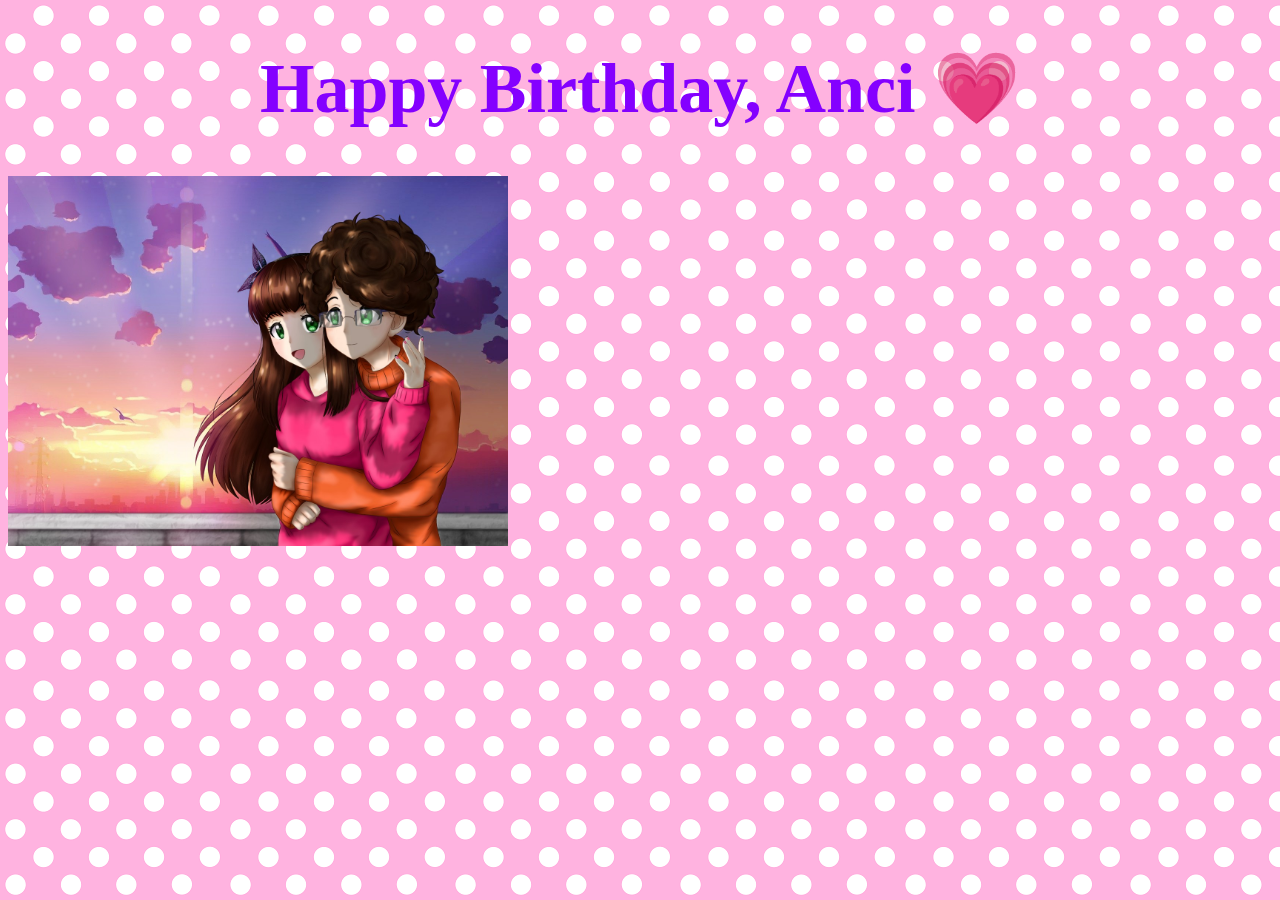
==== index.html @ 355da664 "Background and happy birthday text" ====
<!DOCTYPE html>
<html>
<head>
    <title>happybirthday</title>
    <link rel="stylesheet" href="index.css">
    <link rel="icon" type="image/x-icon" href="favicon.png">
</head>
<body>

    <h1 id="bday">Happy Birthday, Anci &#128151;</h1>
    <img src="images/love.jpg" width="500">

</body>
</html>
---- index.css ----
body {
    background-image: url(background.png);
}

#bday {
    color: rgb(132, 0, 255);
    text-align: center;
    font-size: 70px;
}
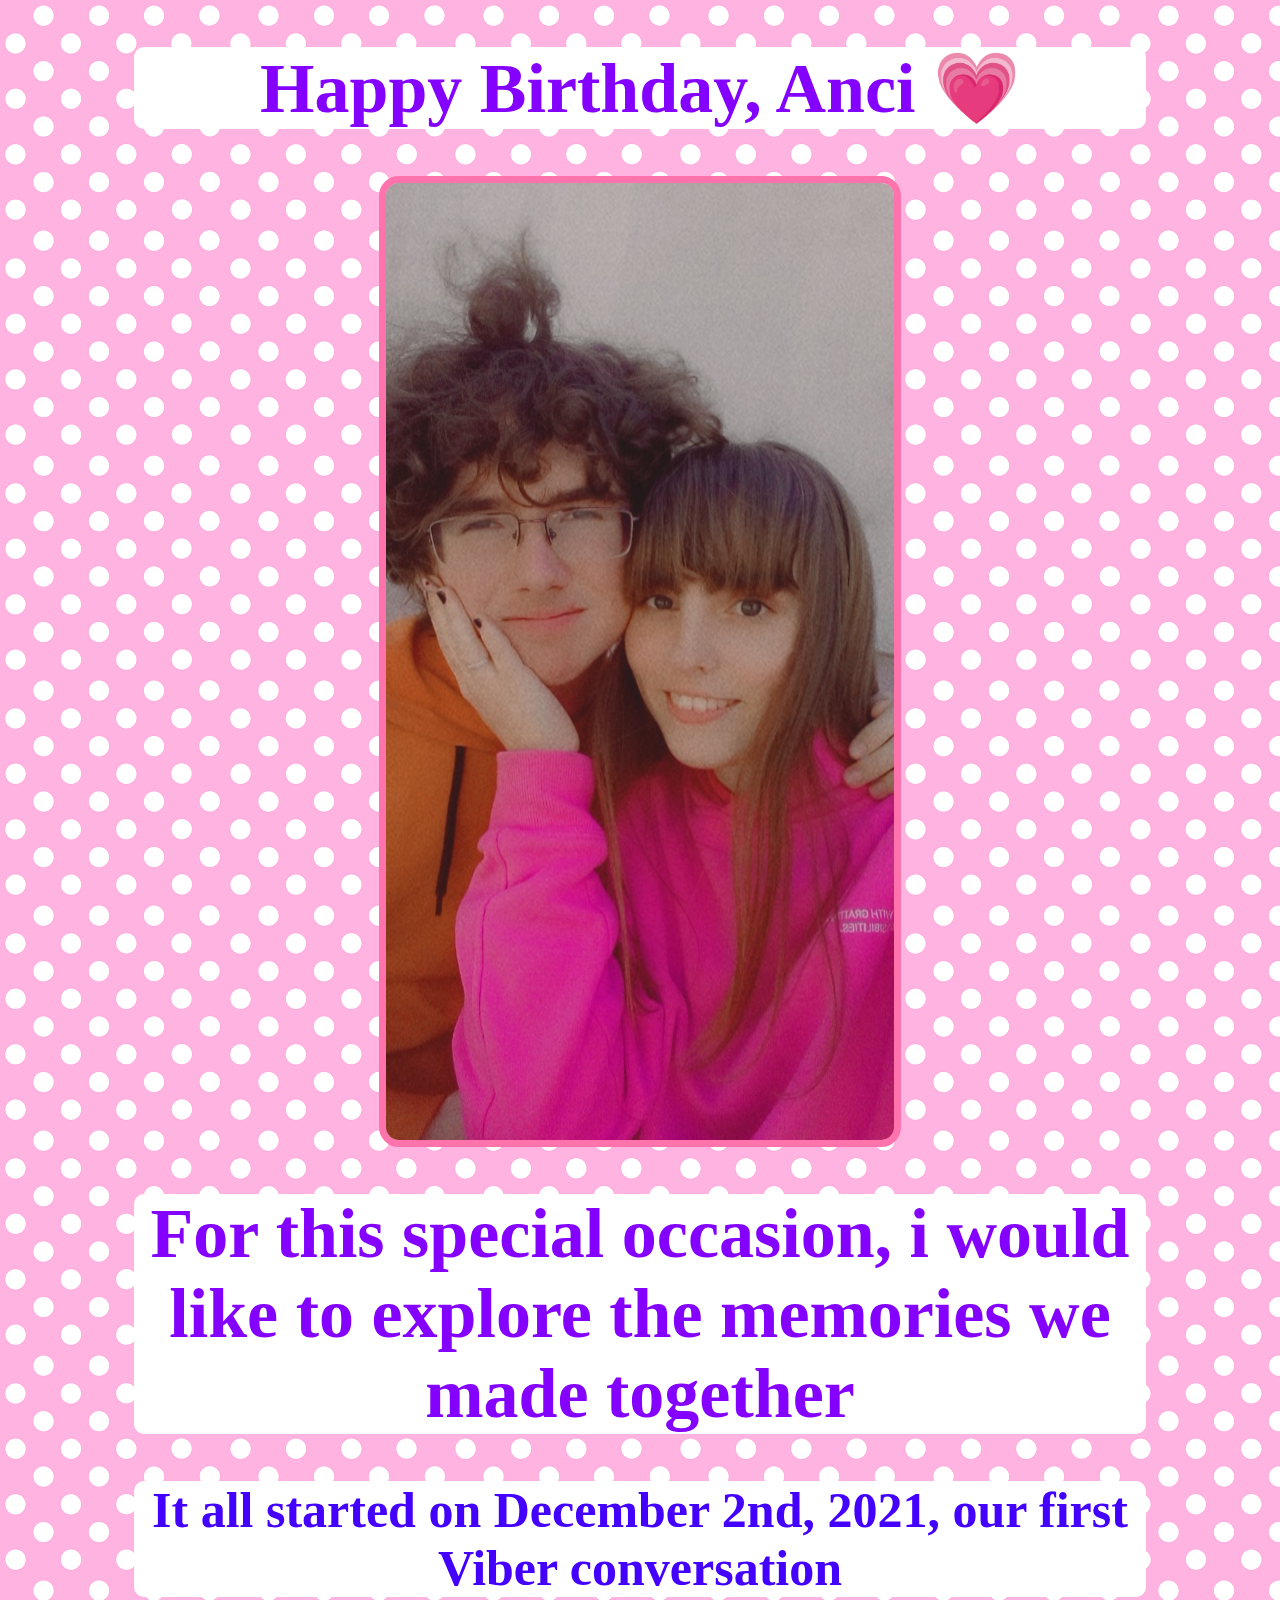
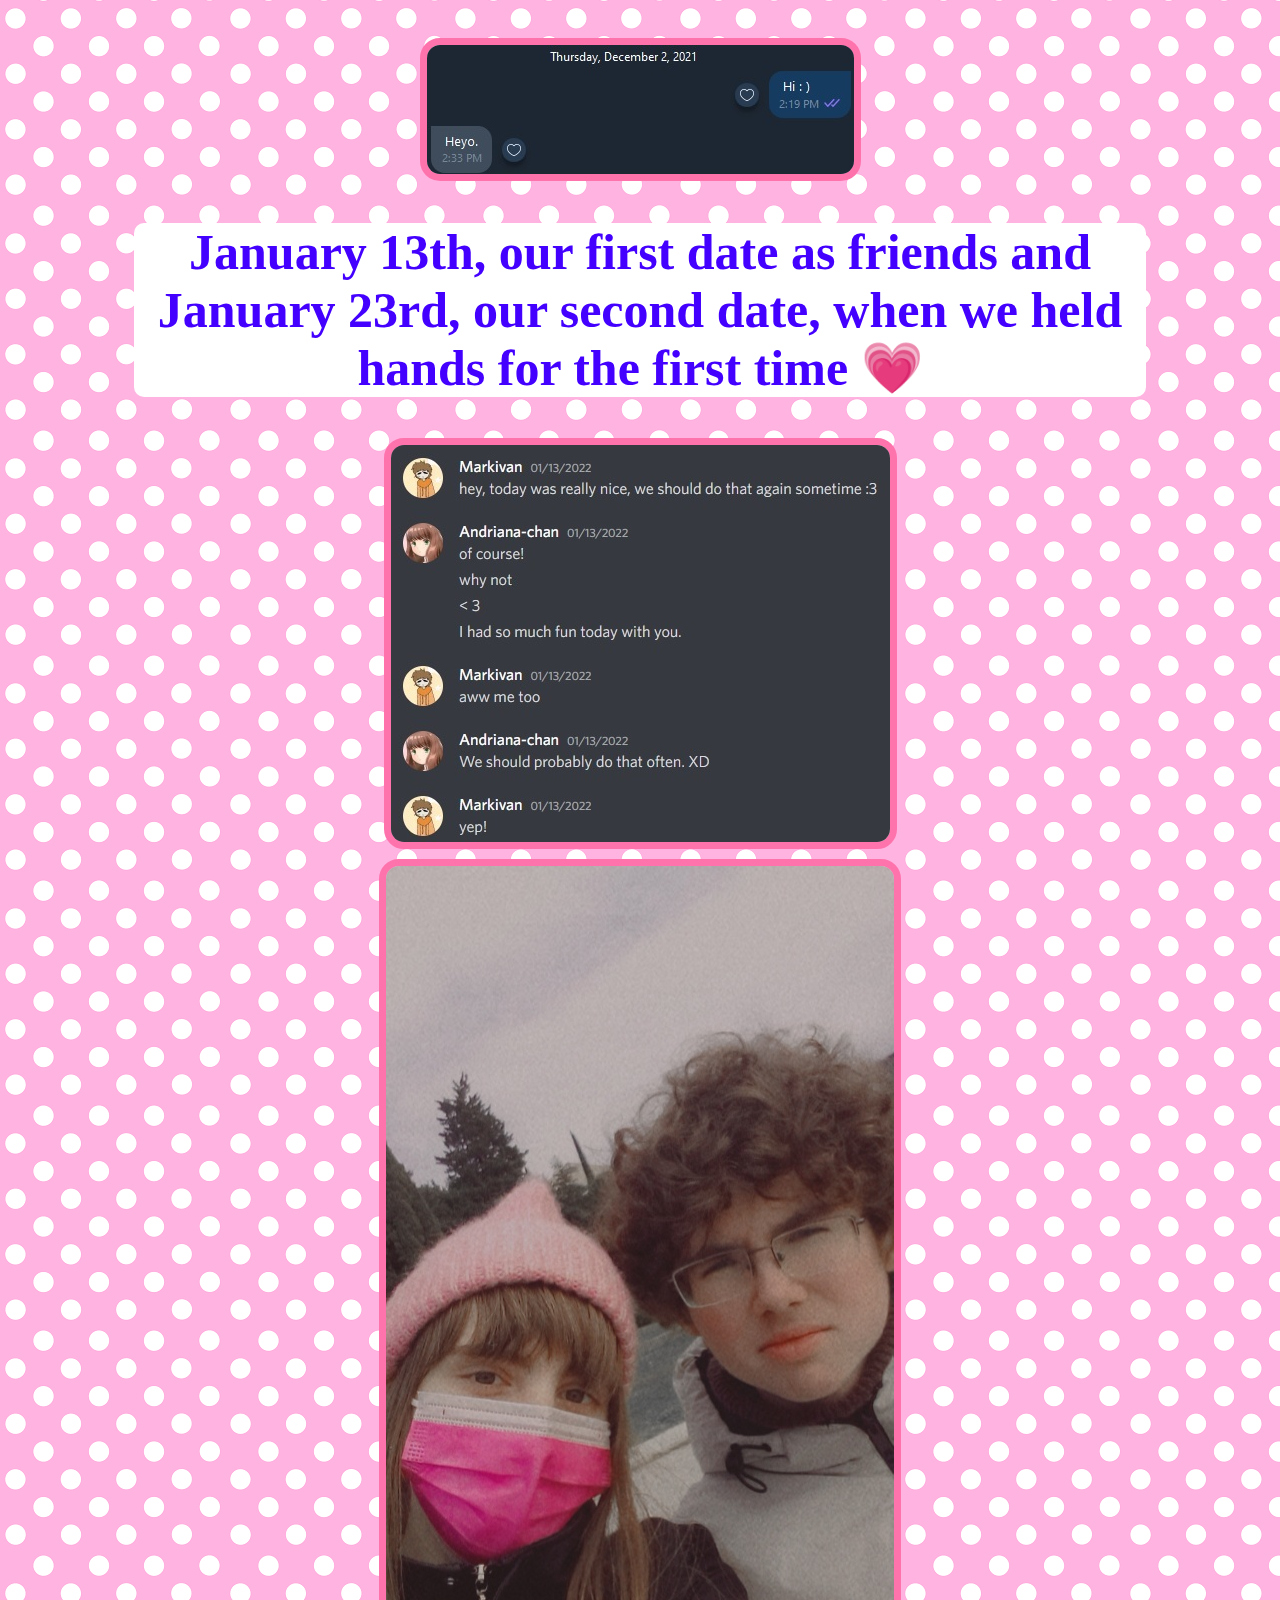
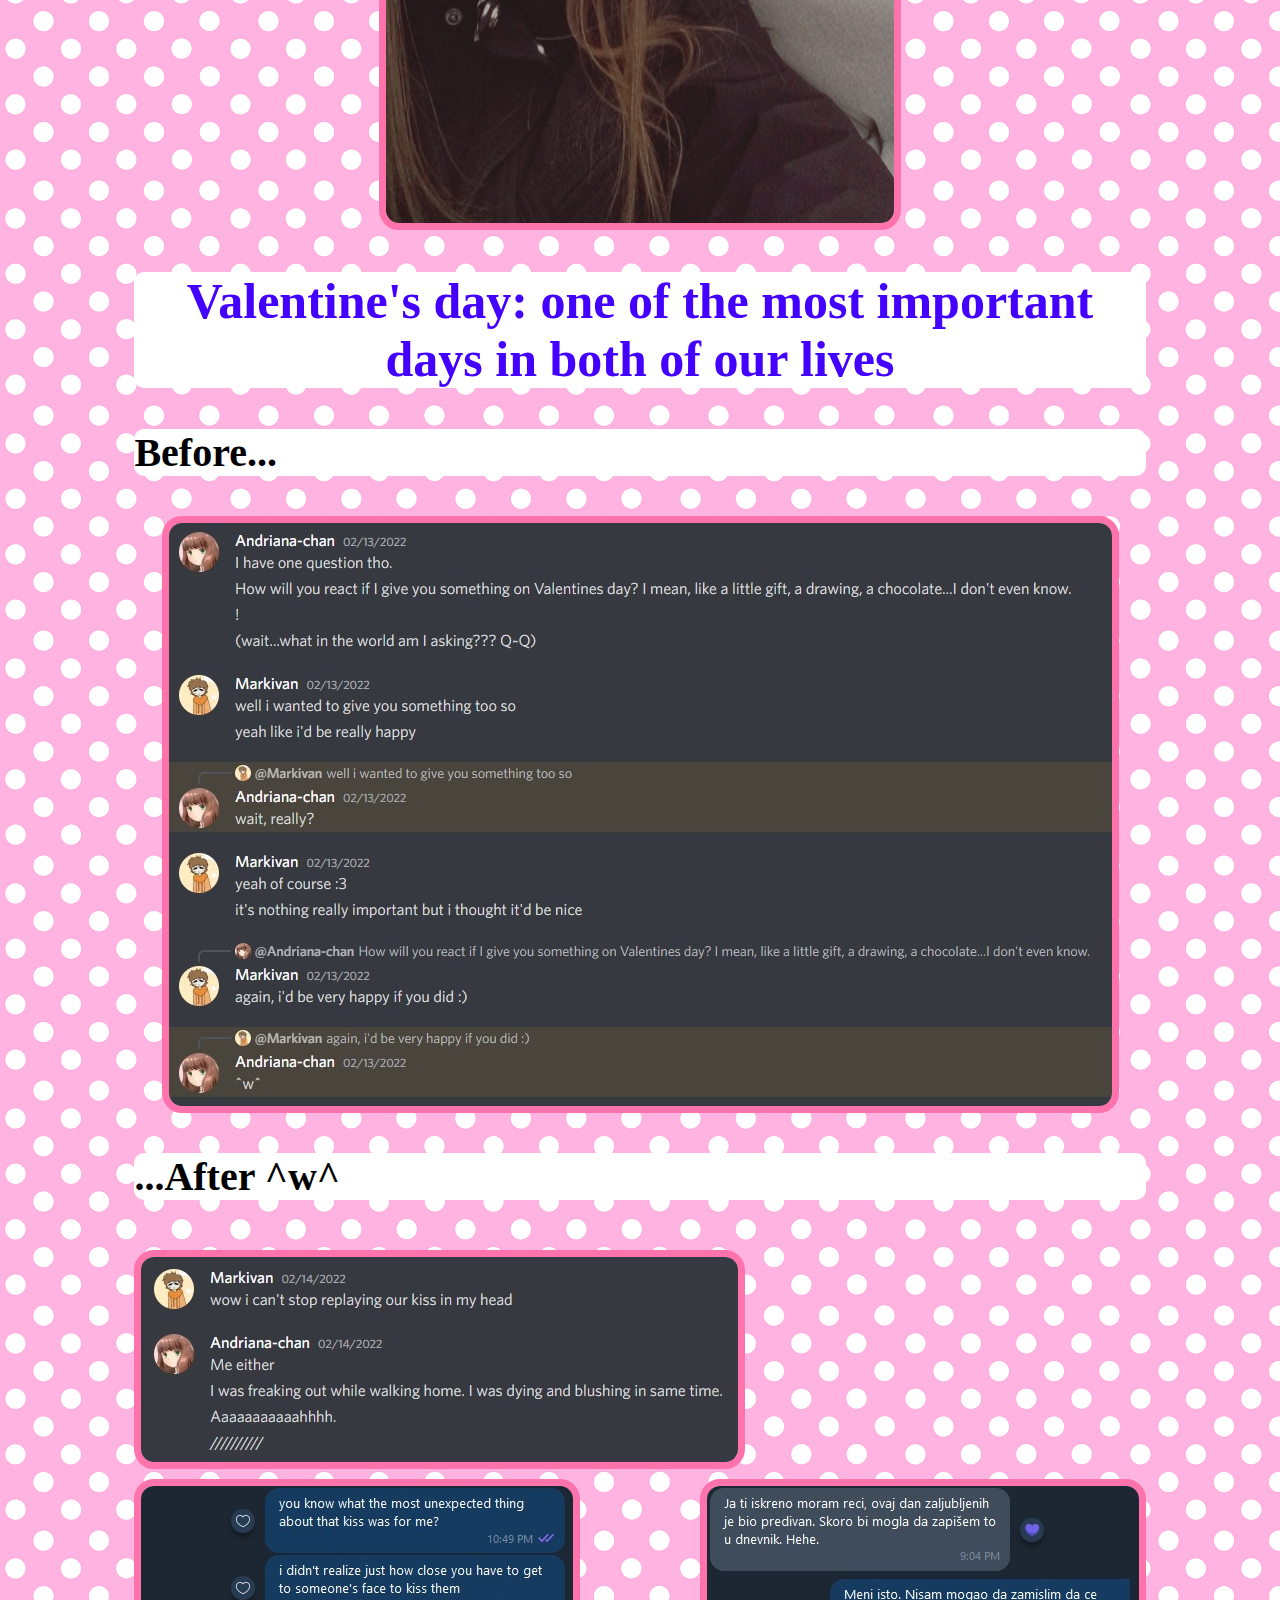
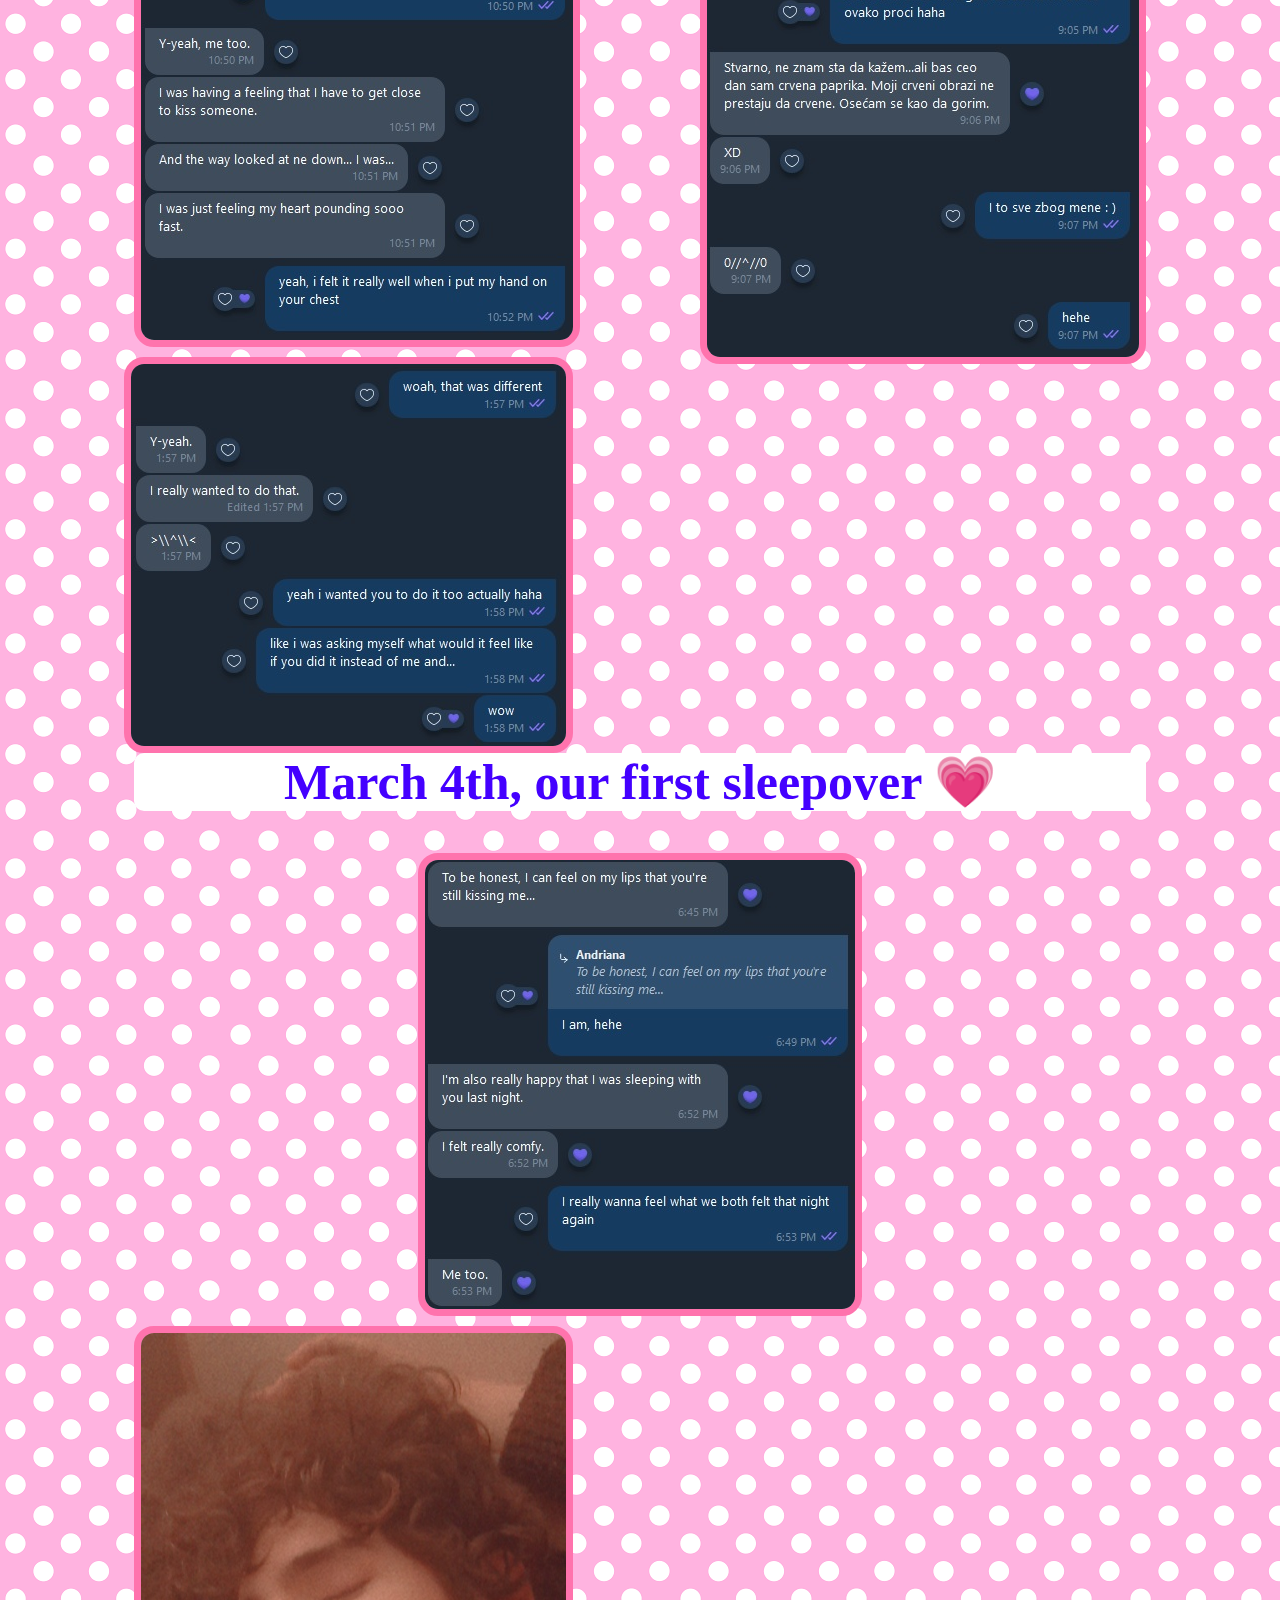
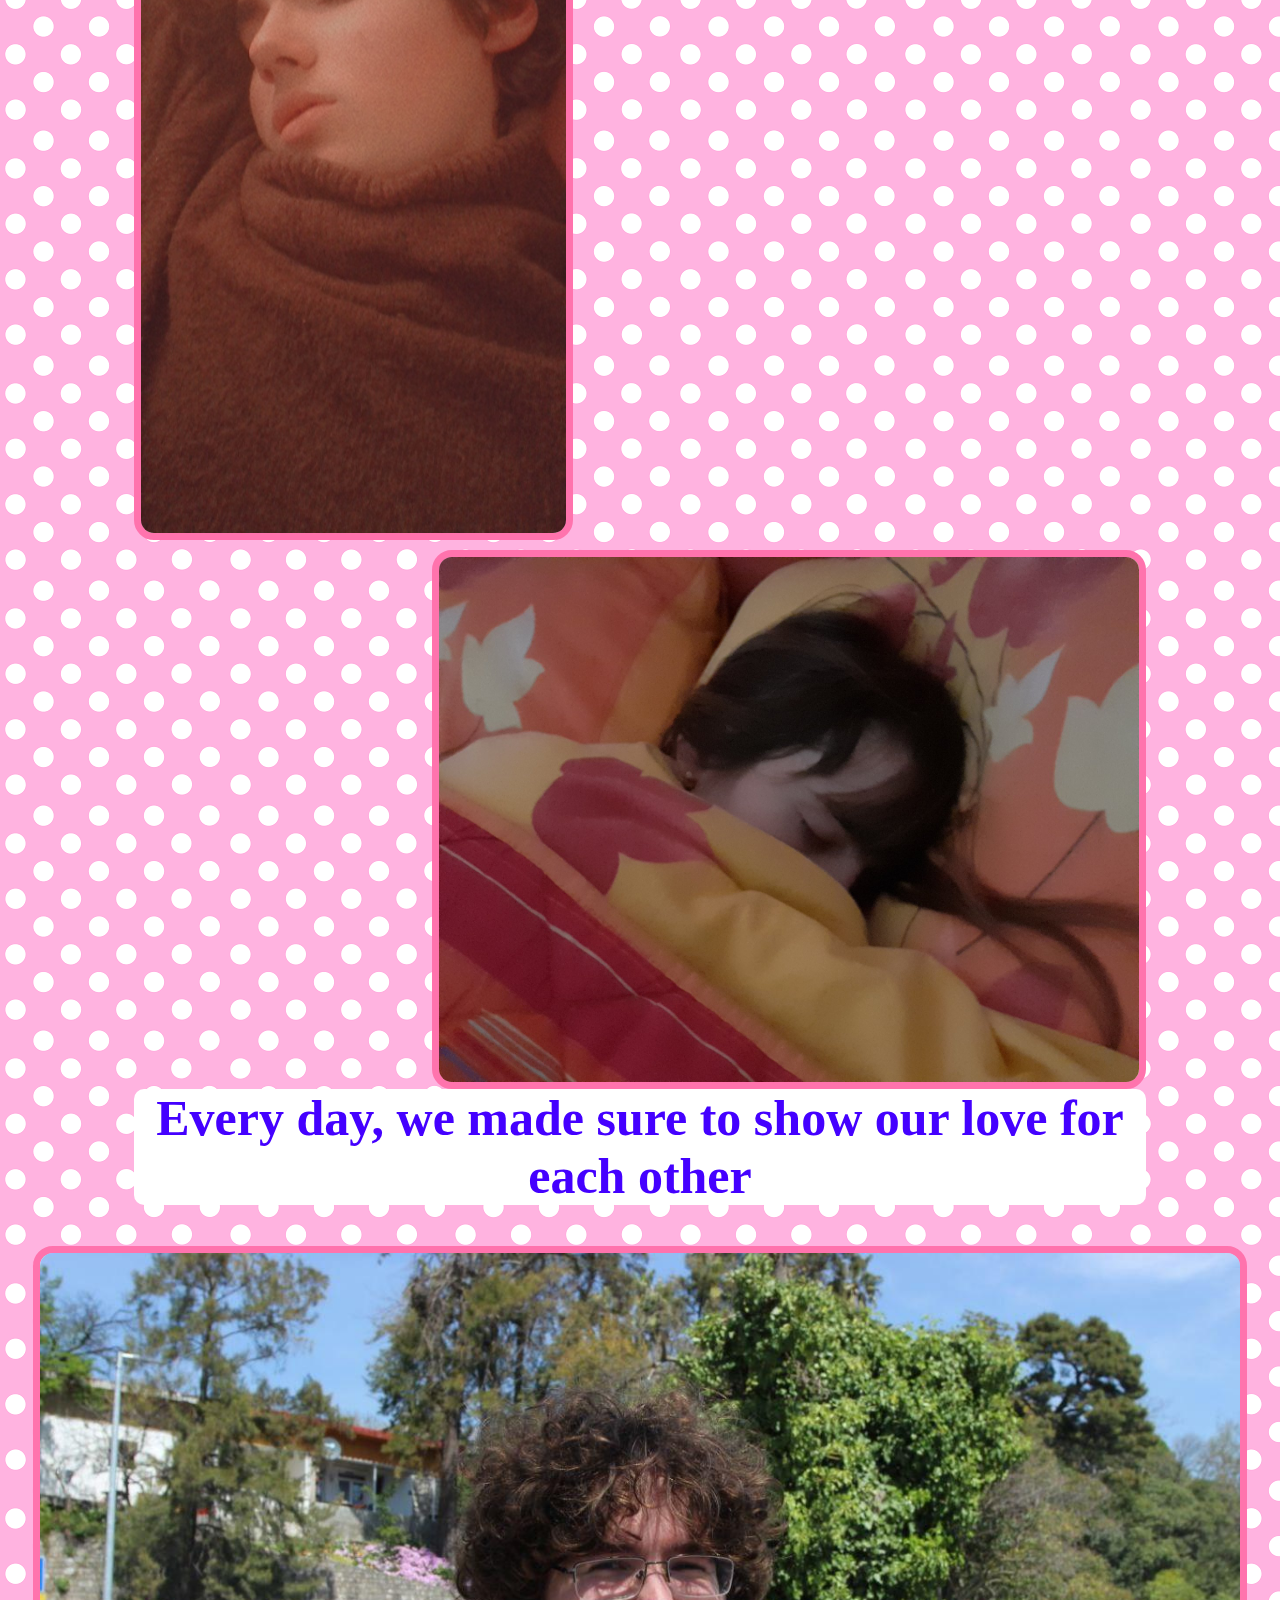
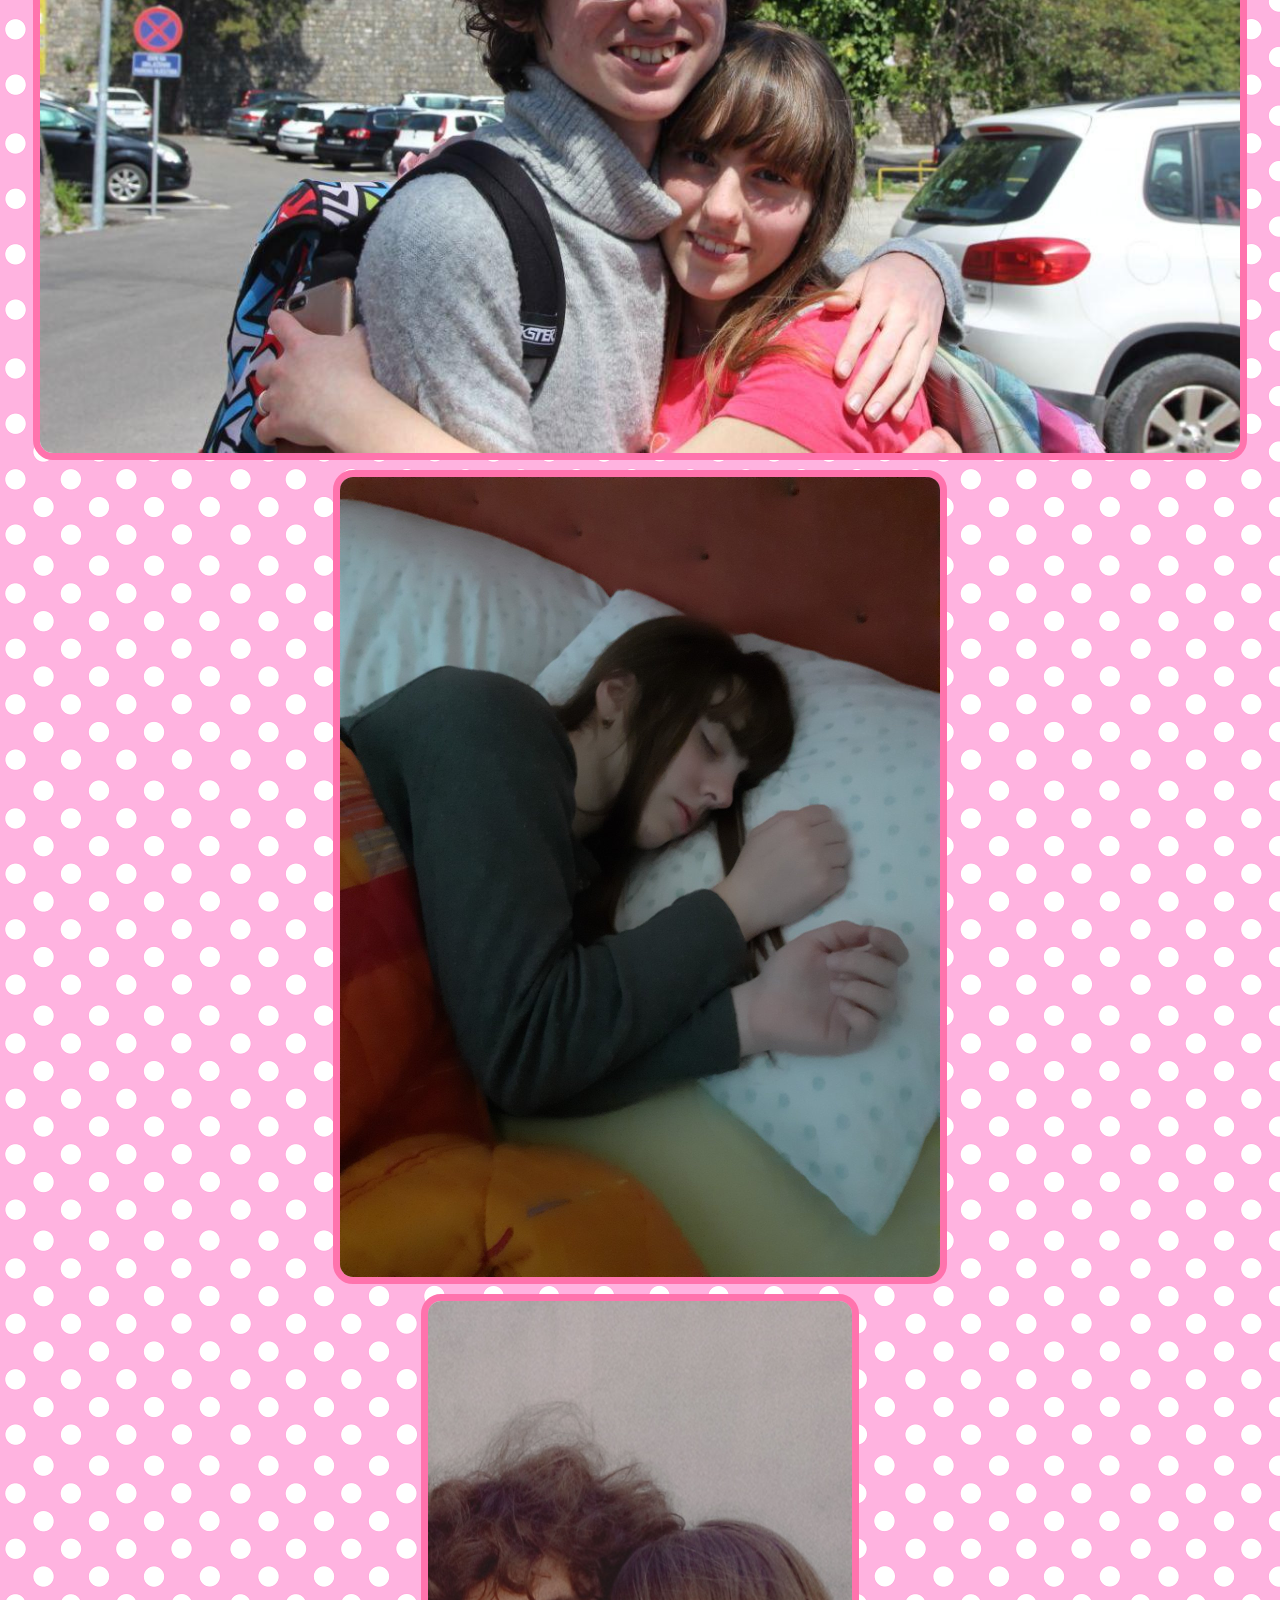
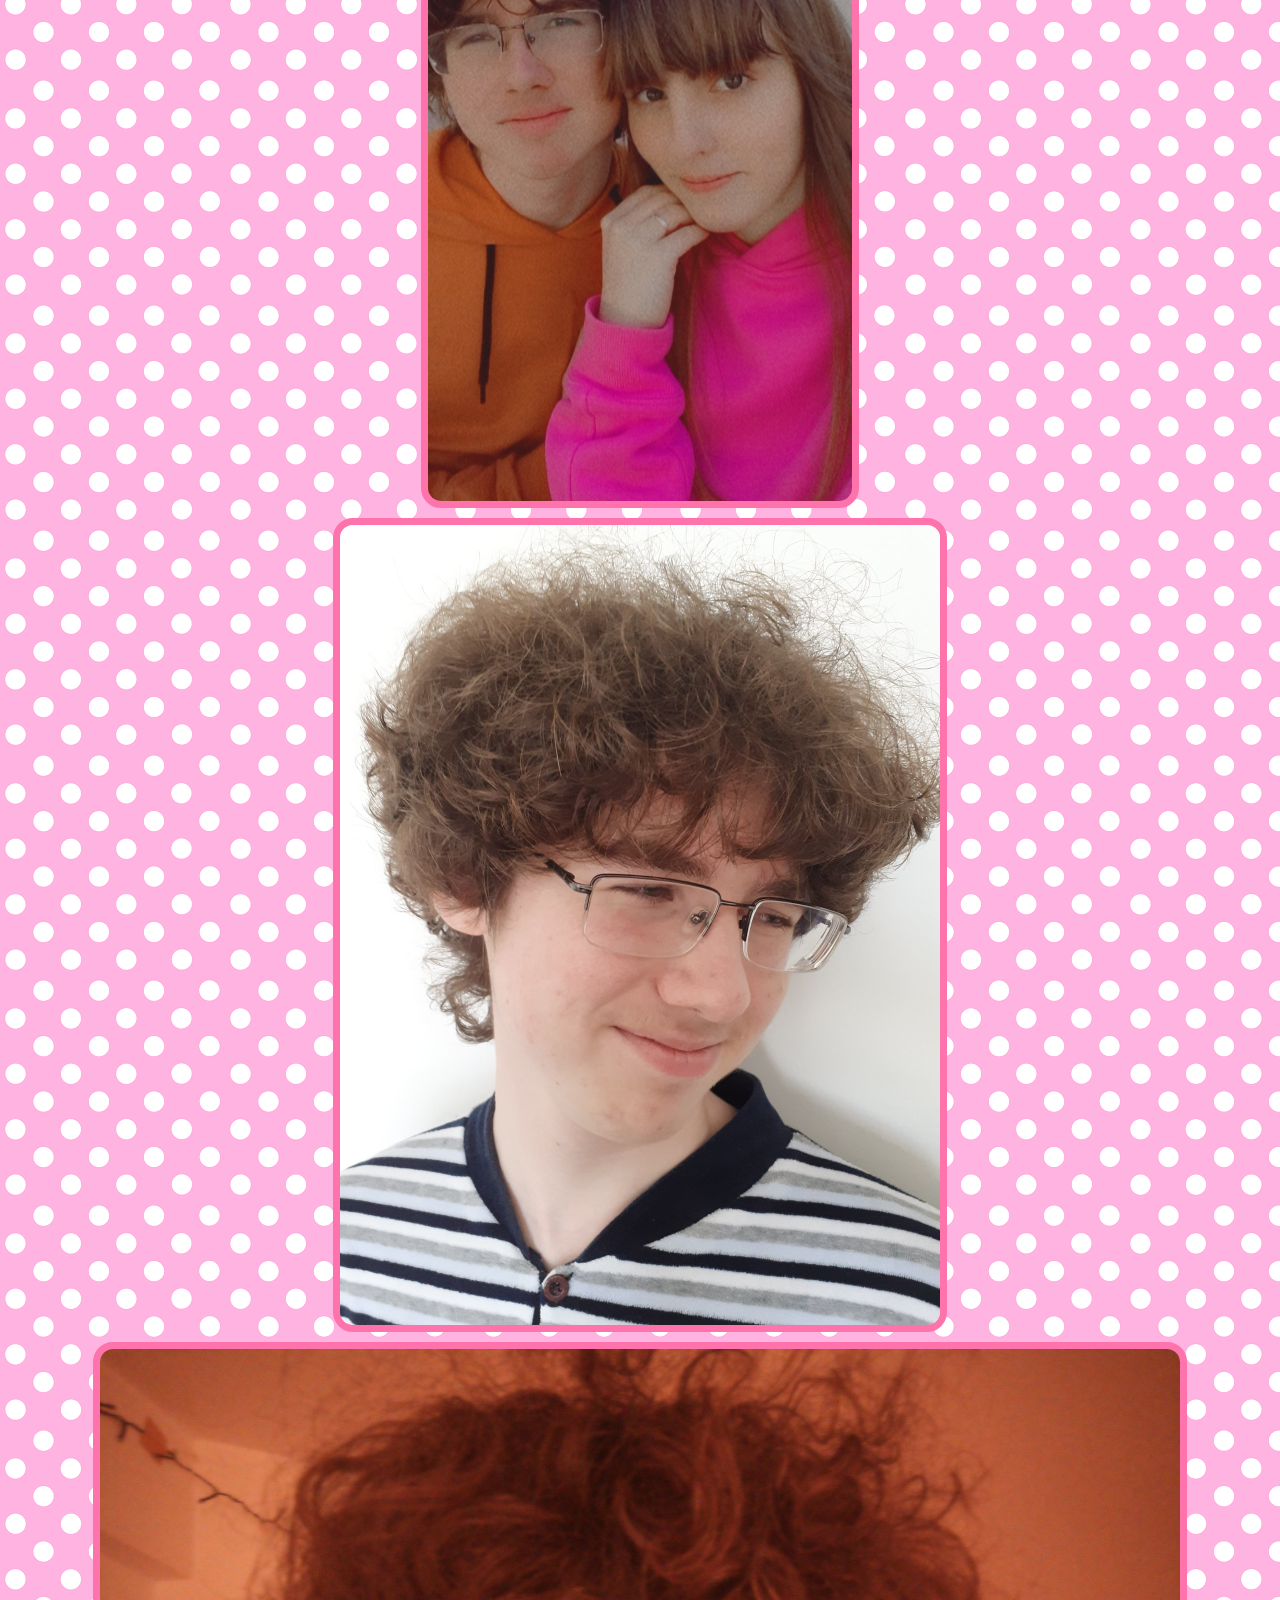
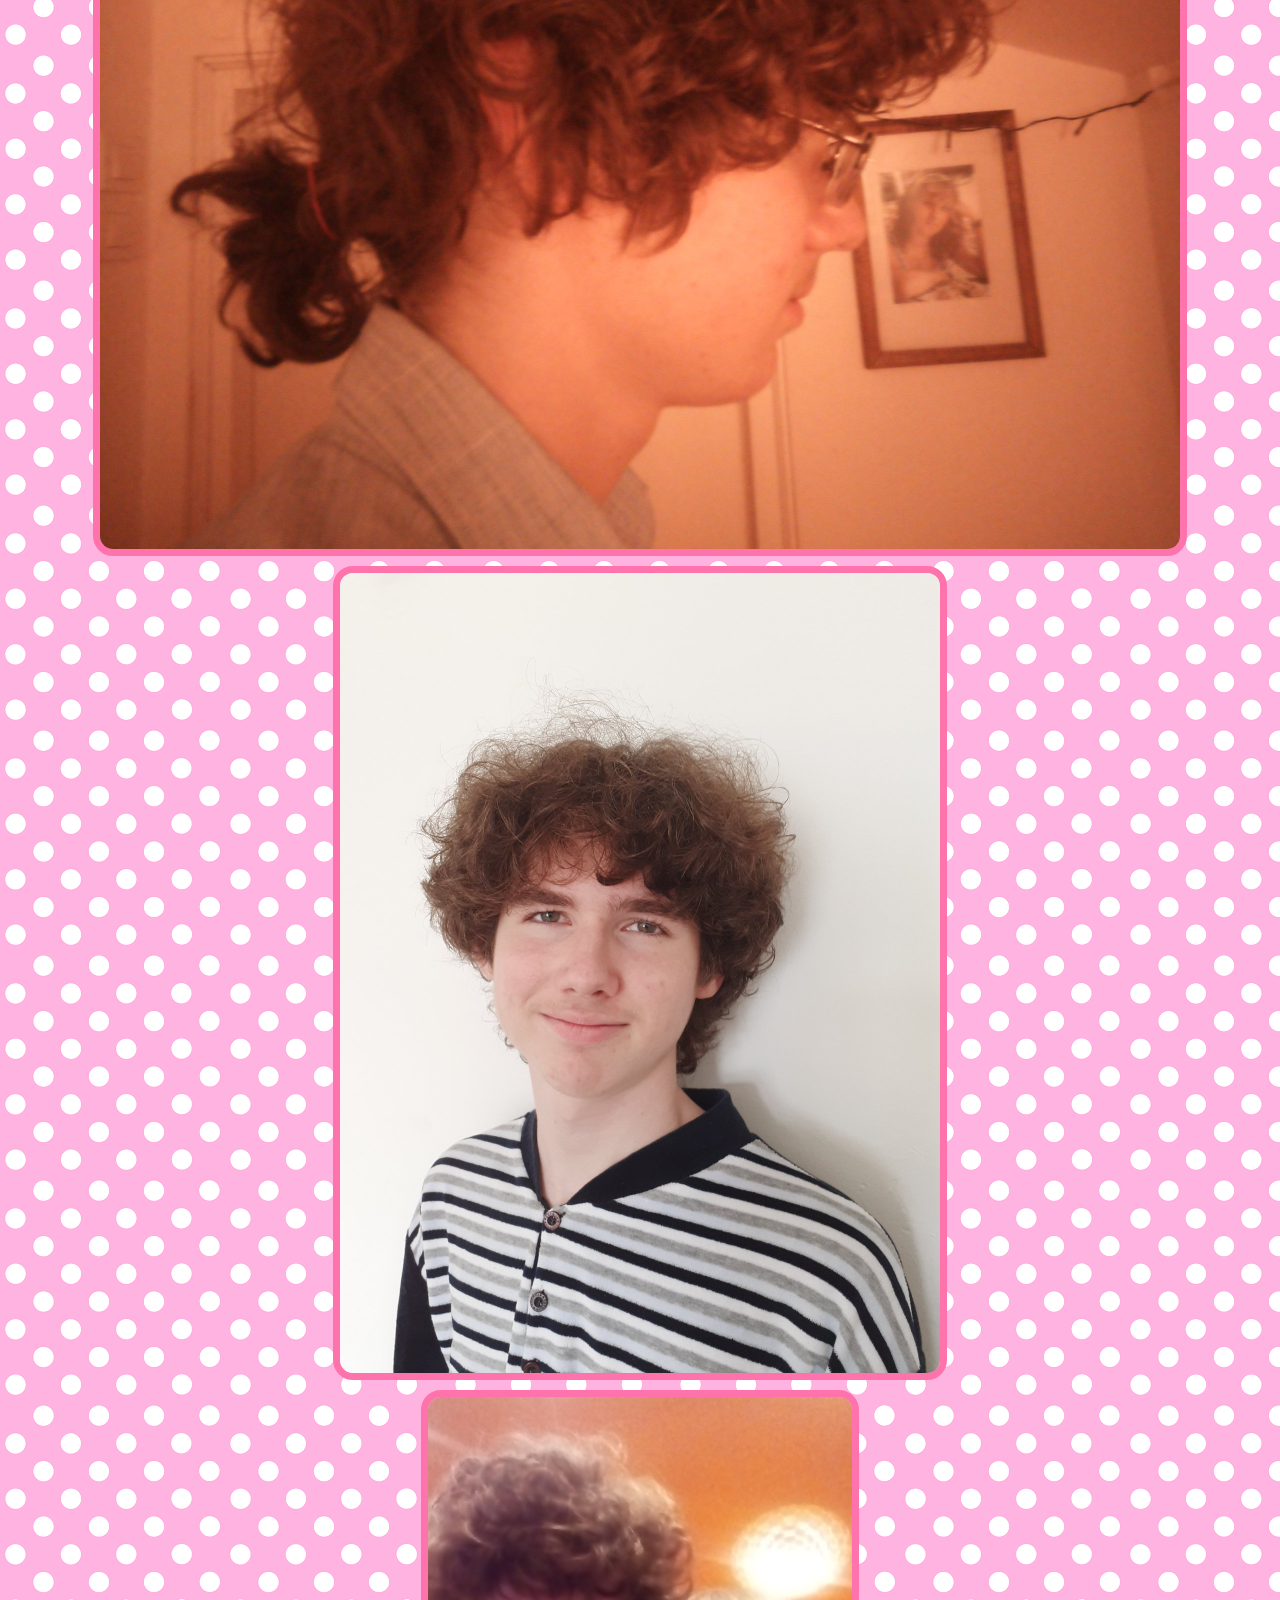
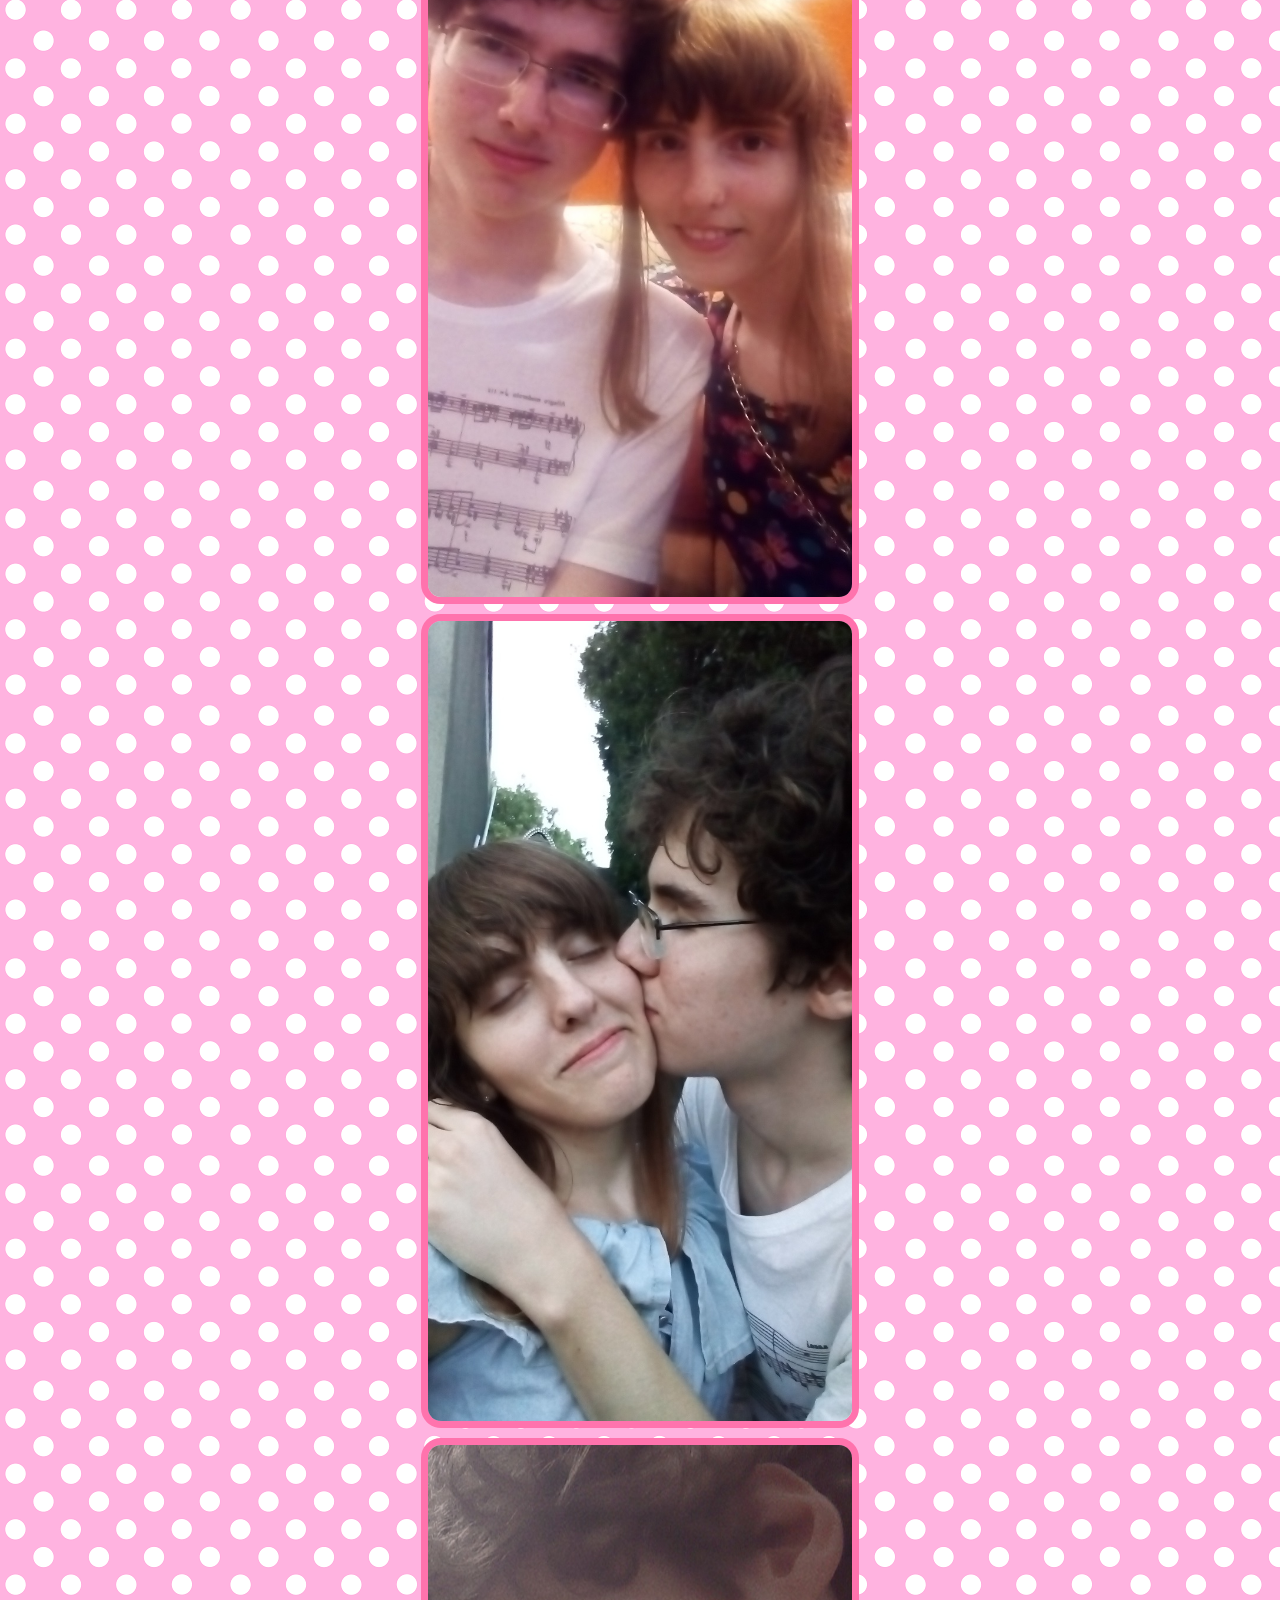
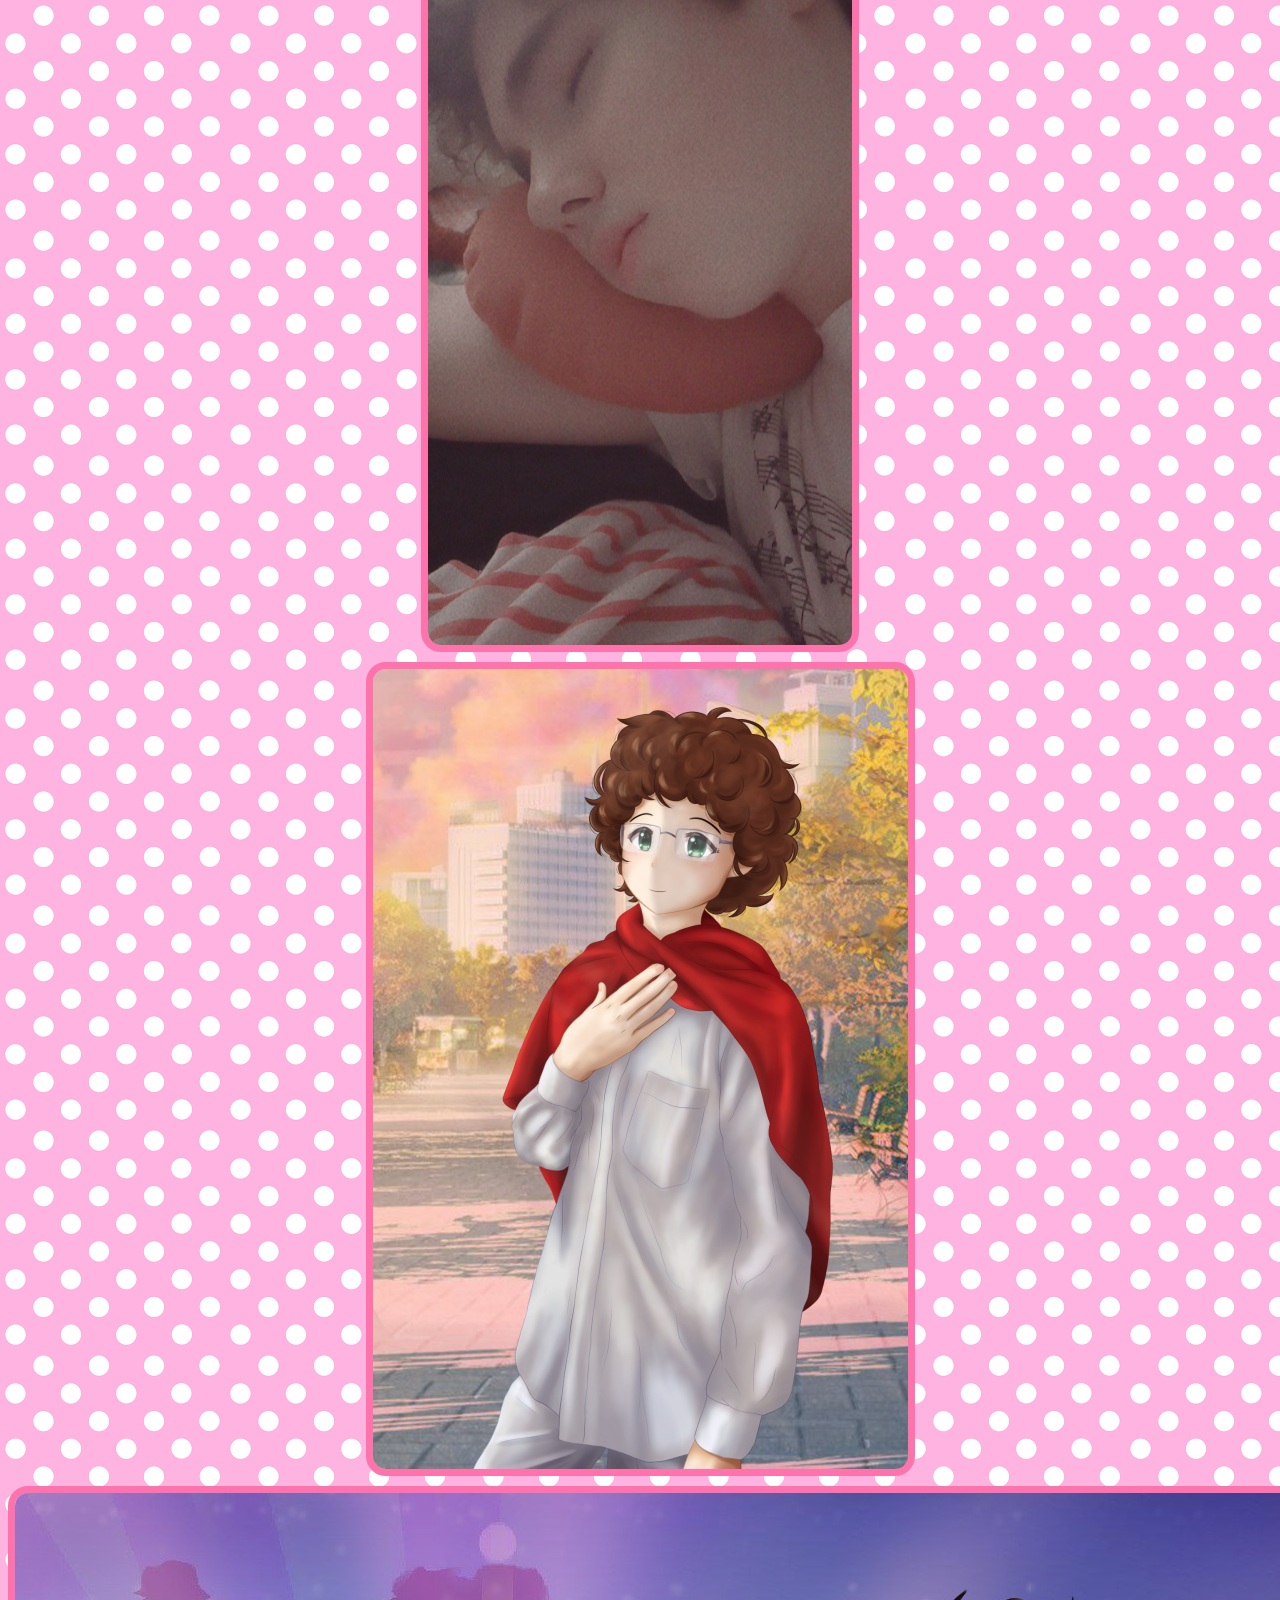
==== commit b2c7e479: "Complete birthday card" ====
--- a/index.html
+++ b/index.html
@@ -1,14 +1,62 @@
 <!DOCTYPE html>
 <html>
 <head>
-    <title>happybirthday</title>
+    <title>Happy Birthday</title>
     <link rel="stylesheet" href="index.css">
     <link rel="icon" type="image/x-icon" href="favicon.png">
 </head>
 <body>
 
-    <h1 id="bday">Happy Birthday, Anci &#128151;</h1>
-    <img src="images/love.jpg" width="500">
+    <h1 class="bday text">Happy Birthday, Anci &#128151;</h1>
+    <img src="images/couple2.jpg" class="center" title="two kitties in love">
 
+    <h1 class="bday text">For this special occasion, i would like to explore the memories we made together</h1>
+    <h2 class="date text">It all started on December 2nd, 2021, our first Viber conversation</h2>
+    <img src="images/convo1.jpg" class="center">
+
+    <h2 class="date text">January 13th, our first date as friends and January 23rd, our second date, when we held hands for the first time &#128151;</h2>
+    <img src="images/convo2.jpg" class="center">
+    <img src="images/couple3.jpg" class="center" title="two kitties soon to-be-in-love">
+
+    <h2 class="date text">Valentine's day: one of the most important days in both of our lives</h2>
+    <h3 class="comment text">Before...</h3>
+    <img src="images/convo4.jpg" class="center">
+    <h3 class="comment text">...After ^w^</h3>
+    <img src="images/convo5.jpg" class="left">
+    <img src="images/convo6.jpg" class="right">
+    <img src="images/convo7.jpg" class="left">
+    <img src="images/convo8.jpg" class="right">
+
+    <h2 class="date text clear">March 4th, our first sleepover &#128151;</h2>
+    <img src="images/convo9.jpg" class="center">
+    <img src="images/maki.jpg" class="left" height="800">
+    <img src="images/anci.jpg" class="right" width="700">
+
+    <h2 class="date text clear">Every day, we made sure to show our love for each other</h2>
+    <img src="images/couple4.jpg" class="center" height="800">
+    <img src="images/anci2.jpg" class="center" height="800">
+    <img src="images/couple5.jpg" class="center" height="800">
+    <img src="images/maki2.jpg" class="center" height="800">
+    <img src="images/maki4.jpg" class="center" height="800">
+    <img src="images/maki3.jpg" class="center" height="800">
+    <img src="images/couple6.jpg" class="center" height="800">
+    <img src="images/couple7.jpg" class="center" height="800">
+    <img src="images/maki5.jpg" class="center" height="800">
+    <img src="images/prince.jpg" class="center" height="800">
+
+    <img src="images/love.jpg" class="center">
+
+    <h3 class="bday text">Happy birthday, Anci. You make me a happier person and i feel so lucky to have met you. I love you.</h3>
+    <h3 class="bday text">&#128151; &#128151; &#128151; &#128151; &#128151;</h3>
+
+    <h3 class="bday text">Here's a song to tell you how much i love you</h3>
+    <div align="center">
+        <audio controls>
+            <source src="songs/walk.mp3" type="audio/mpeg">
+            Text me if there's no song here!
+        </audio>
+    </div>
+    
+    
 </body>
 </html>--- a/index.css
+++ b/index.css
@@ -2,8 +2,51 @@
     background-image: url(background.png);
 }
 
-#bday {
+img {
+    border: 7px solid rgb(255, 115, 173);
+    border-radius: 20px;
+    margin-top: 10px;
+}
+
+.text {
+    margin-left: 10%;
+    margin-right: 10%;
+    background-color: white;
+    border-radius: 10px;
+}
+
+.bday {
     color: rgb(132, 0, 255);
     text-align: center;
     font-size: 70px;
+}
+
+.date {
+    text-align: center;
+    color: rgb(68, 0, 255);
+    font-size: 50px;
+}
+
+.center {
+    display: block;
+    margin-left: auto;
+    margin-right: auto;
+}
+
+.comment {
+    font-size: 40px;
+}
+
+.left {
+    float: left;
+    margin-left: 10%;
+}
+
+.right {
+    float: right;
+    margin-right: 10%;
+}
+
+.clear {
+    clear: both;
 }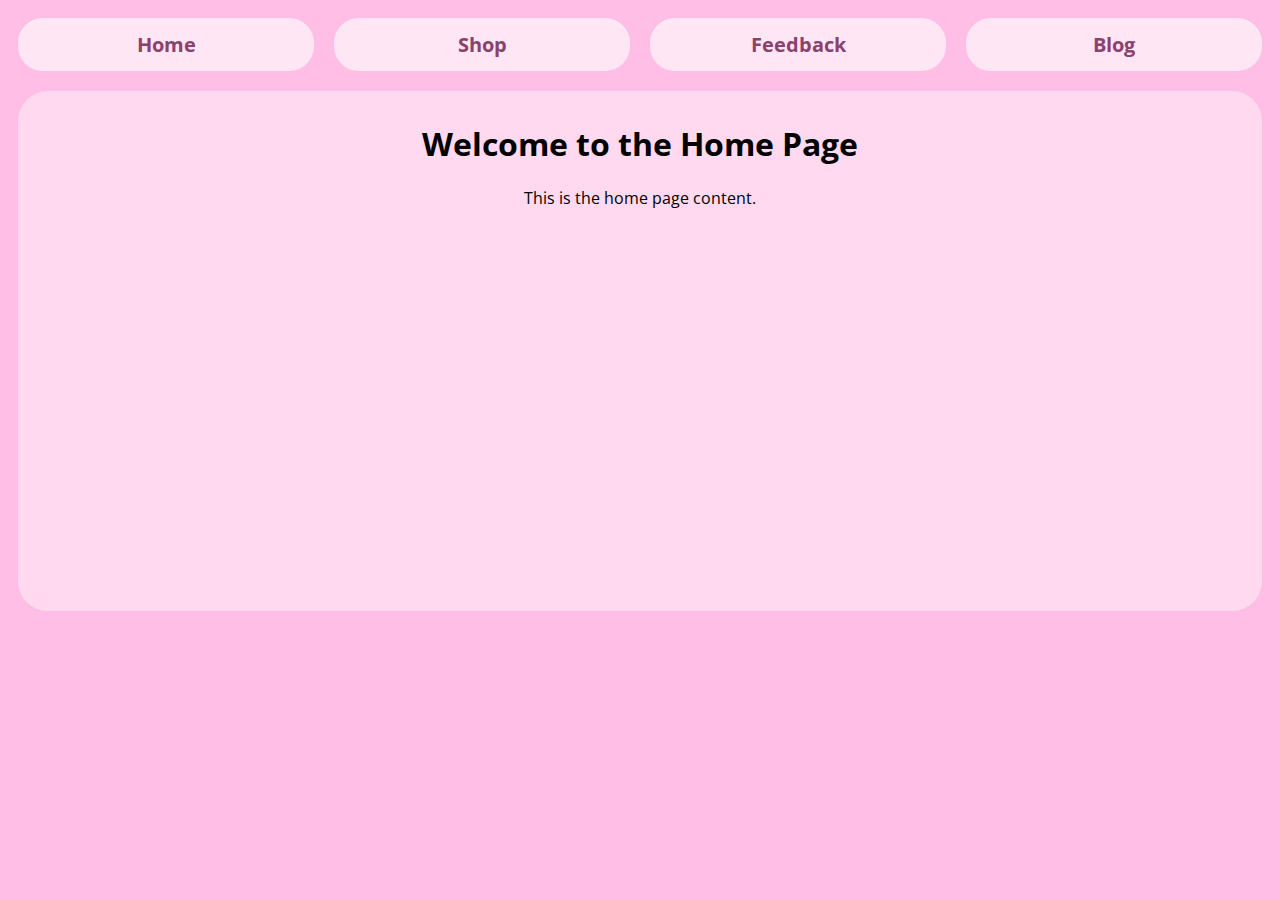
==== commit f412c946: "Replaced birthday card with shop" ====
--- a/index.html
+++ b/index.html
@@ -1,62 +1,27 @@
 <!DOCTYPE html>
 <html>
 <head>
-    <title>Happy Birthday</title>
-    <link rel="stylesheet" href="index.css">
     <link rel="icon" type="image/x-icon" href="favicon.png">
+    <link rel="stylesheet" href="main.css">
+    <link rel="preconnect" href="https://fonts.googleapis.com">
+    <link rel="preconnect" href="https://fonts.gstatic.com" crossorigin>
+    <link href="https://fonts.googleapis.com/css2?family=Open+Sans:ital,wght@0,300..800;1,300..800&display=swap" rel="stylesheet">
 </head>
 <body>
 
-    <h1 class="bday text">Happy Birthday, Anci &#128151;</h1>
-    <img src="images/couple2.jpg" class="center" title="two kitties in love">
+<div class="container">
+    <a class="tab" href="#" onclick="loadContent('content/home.html')">Home</a>
+    <a class="tab" href="#" onclick="loadContent('content/shop.html')">Shop</a>
+    <a class="tab" href="#" onclick="loadContent('content/feedback.html')">Feedback</a>
+    <a class="tab" href="#" onclick="loadContent('content/blog.html')">Blog</a>
+</div>
 
-    <h1 class="bday text">For this special occasion, i would like to explore the memories we made together</h1>
-    <h2 class="date text">It all started on December 2nd, 2021, our first Viber conversation</h2>
-    <img src="images/convo1.jpg" class="center">
+<div id="content">
+    <h1>Welcome to the Home Page</h1>
+    <p>This is the home page content.</p>
+</div>
 
-    <h2 class="date text">January 13th, our first date as friends and January 23rd, our second date, when we held hands for the first time &#128151;</h2>
-    <img src="images/convo2.jpg" class="center">
-    <img src="images/couple3.jpg" class="center" title="two kitties soon to-be-in-love">
+<script src="main.js"></script>
 
-    <h2 class="date text">Valentine's day: one of the most important days in both of our lives</h2>
-    <h3 class="comment text">Before...</h3>
-    <img src="images/convo4.jpg" class="center">
-    <h3 class="comment text">...After ^w^</h3>
-    <img src="images/convo5.jpg" class="left">
-    <img src="images/convo6.jpg" class="right">
-    <img src="images/convo7.jpg" class="left">
-    <img src="images/convo8.jpg" class="right">
-
-    <h2 class="date text clear">March 4th, our first sleepover &#128151;</h2>
-    <img src="images/convo9.jpg" class="center">
-    <img src="images/maki.jpg" class="left" height="800">
-    <img src="images/anci.jpg" class="right" width="700">
-
-    <h2 class="date text clear">Every day, we made sure to show our love for each other</h2>
-    <img src="images/couple4.jpg" class="center" height="800">
-    <img src="images/anci2.jpg" class="center" height="800">
-    <img src="images/couple5.jpg" class="center" height="800">
-    <img src="images/maki2.jpg" class="center" height="800">
-    <img src="images/maki4.jpg" class="center" height="800">
-    <img src="images/maki3.jpg" class="center" height="800">
-    <img src="images/couple6.jpg" class="center" height="800">
-    <img src="images/couple7.jpg" class="center" height="800">
-    <img src="images/maki5.jpg" class="center" height="800">
-    <img src="images/prince.jpg" class="center" height="800">
-
-    <img src="images/love.jpg" class="center">
-
-    <h3 class="bday text">Happy birthday, Anci. You make me a happier person and i feel so lucky to have met you. I love you.</h3>
-    <h3 class="bday text">&#128151; &#128151; &#128151; &#128151; &#128151;</h3>
-
-    <h3 class="bday text">Here's a song to tell you how much i love you</h3>
-    <div align="center">
-        <audio controls>
-            <source src="songs/walk.mp3" type="audio/mpeg">
-            Text me if there's no song here!
-        </audio>
-    </div>
-    
-    
 </body>
-</html>+</html>
--- a/main.css
+++ b/main.css
@@ -0,0 +1,39 @@
+body {
+    background-color: #ffbee5;
+    font-family: "Open Sans", Arial, Helvetica, sans-serif;
+}
+
+.container {
+    display: flex;
+}
+
+.tab {
+    background-color: #ffe6f5;
+    padding: 10px;
+    border: 3px solid #ffe6f5;
+    border-radius: 25px;
+    margin: 10px;
+    font-size: 20px;
+    font-weight: bold;
+    text-align: center;
+    text-decoration: none;
+    color: #8A426D;
+    width: 100%;
+    transition: border-color 0.25s ease-in-out, box-shadow 0.2s ease-in-out;
+    box-shadow: none;
+}
+
+.tab:hover, .tab:active {
+    border-color: #f38aff;
+    box-shadow: 0px 0px 3px 3px #f38aff;
+    text-decoration: underline;
+}
+
+#content {
+    height: 500px;
+    padding: 10px;
+    border-radius: 30px;
+    background-color: #ffd9f0;
+    margin: 10px;
+    text-align: center;
+}